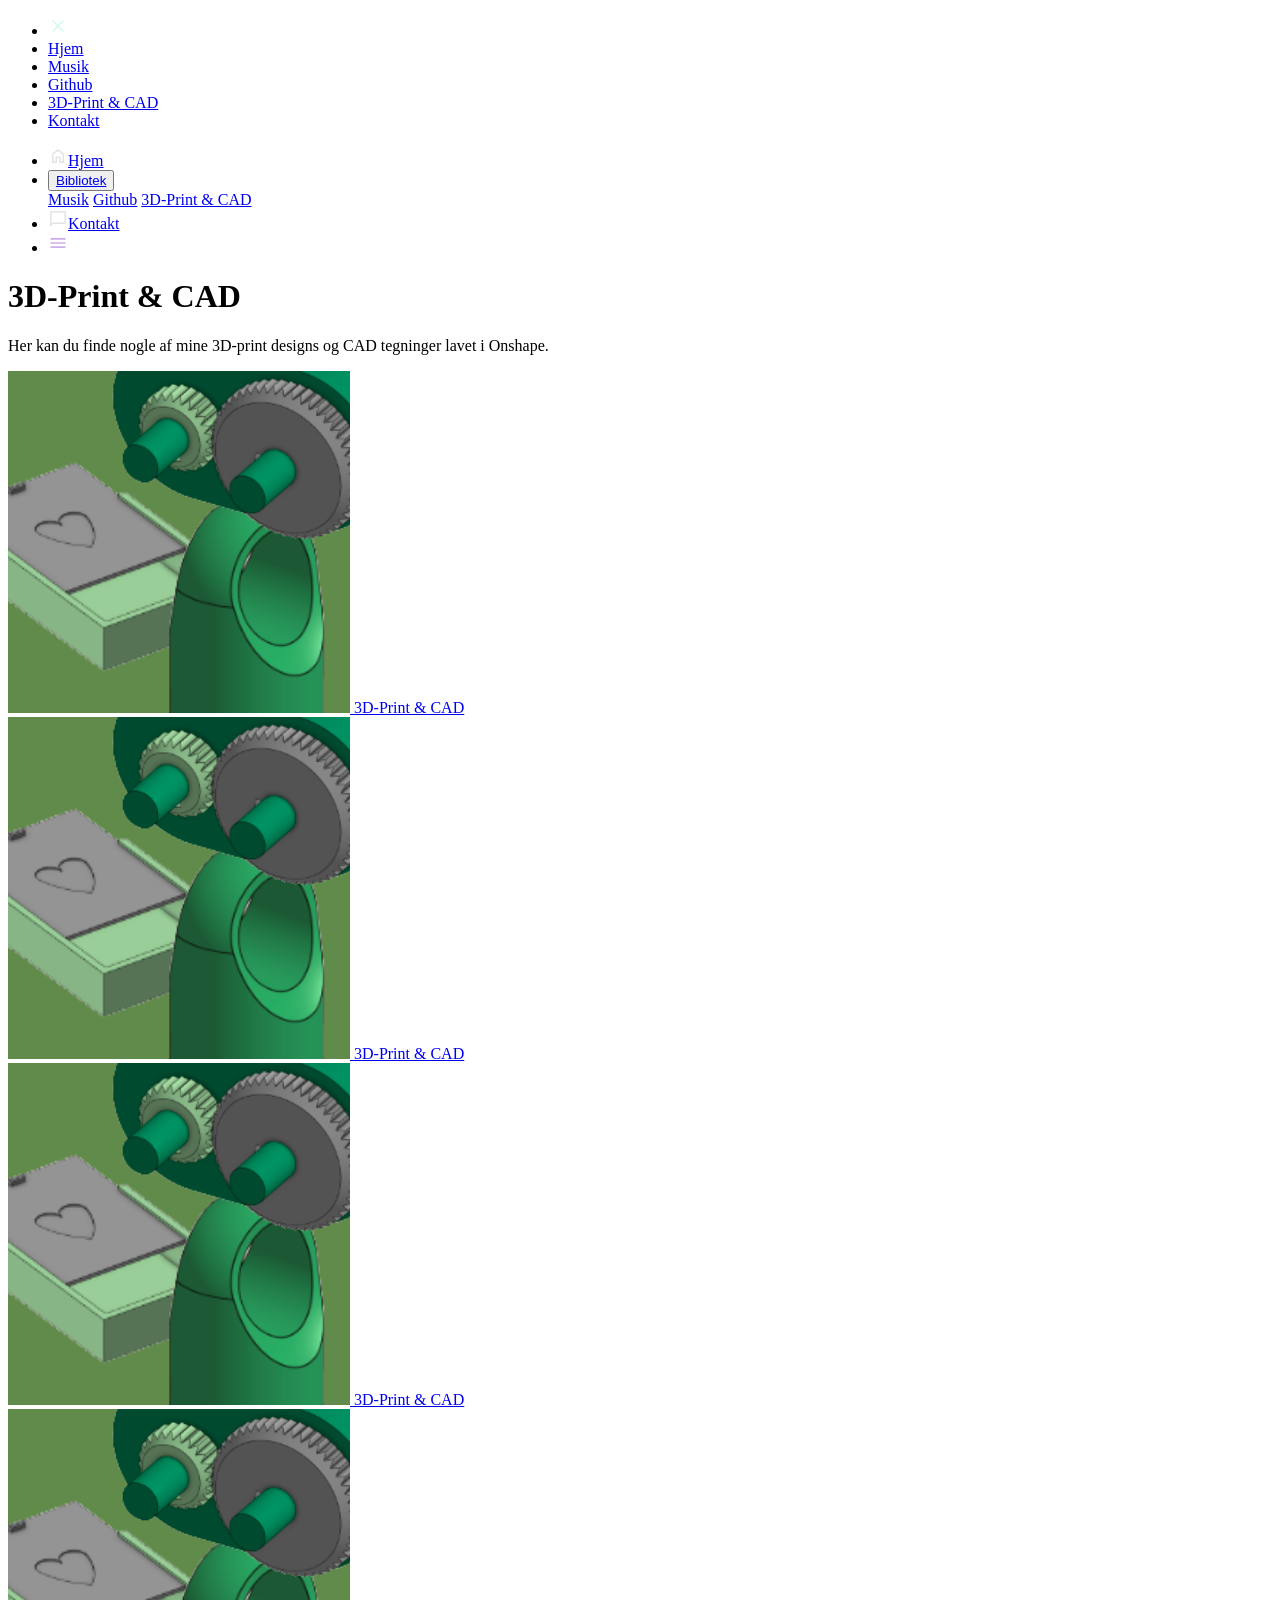
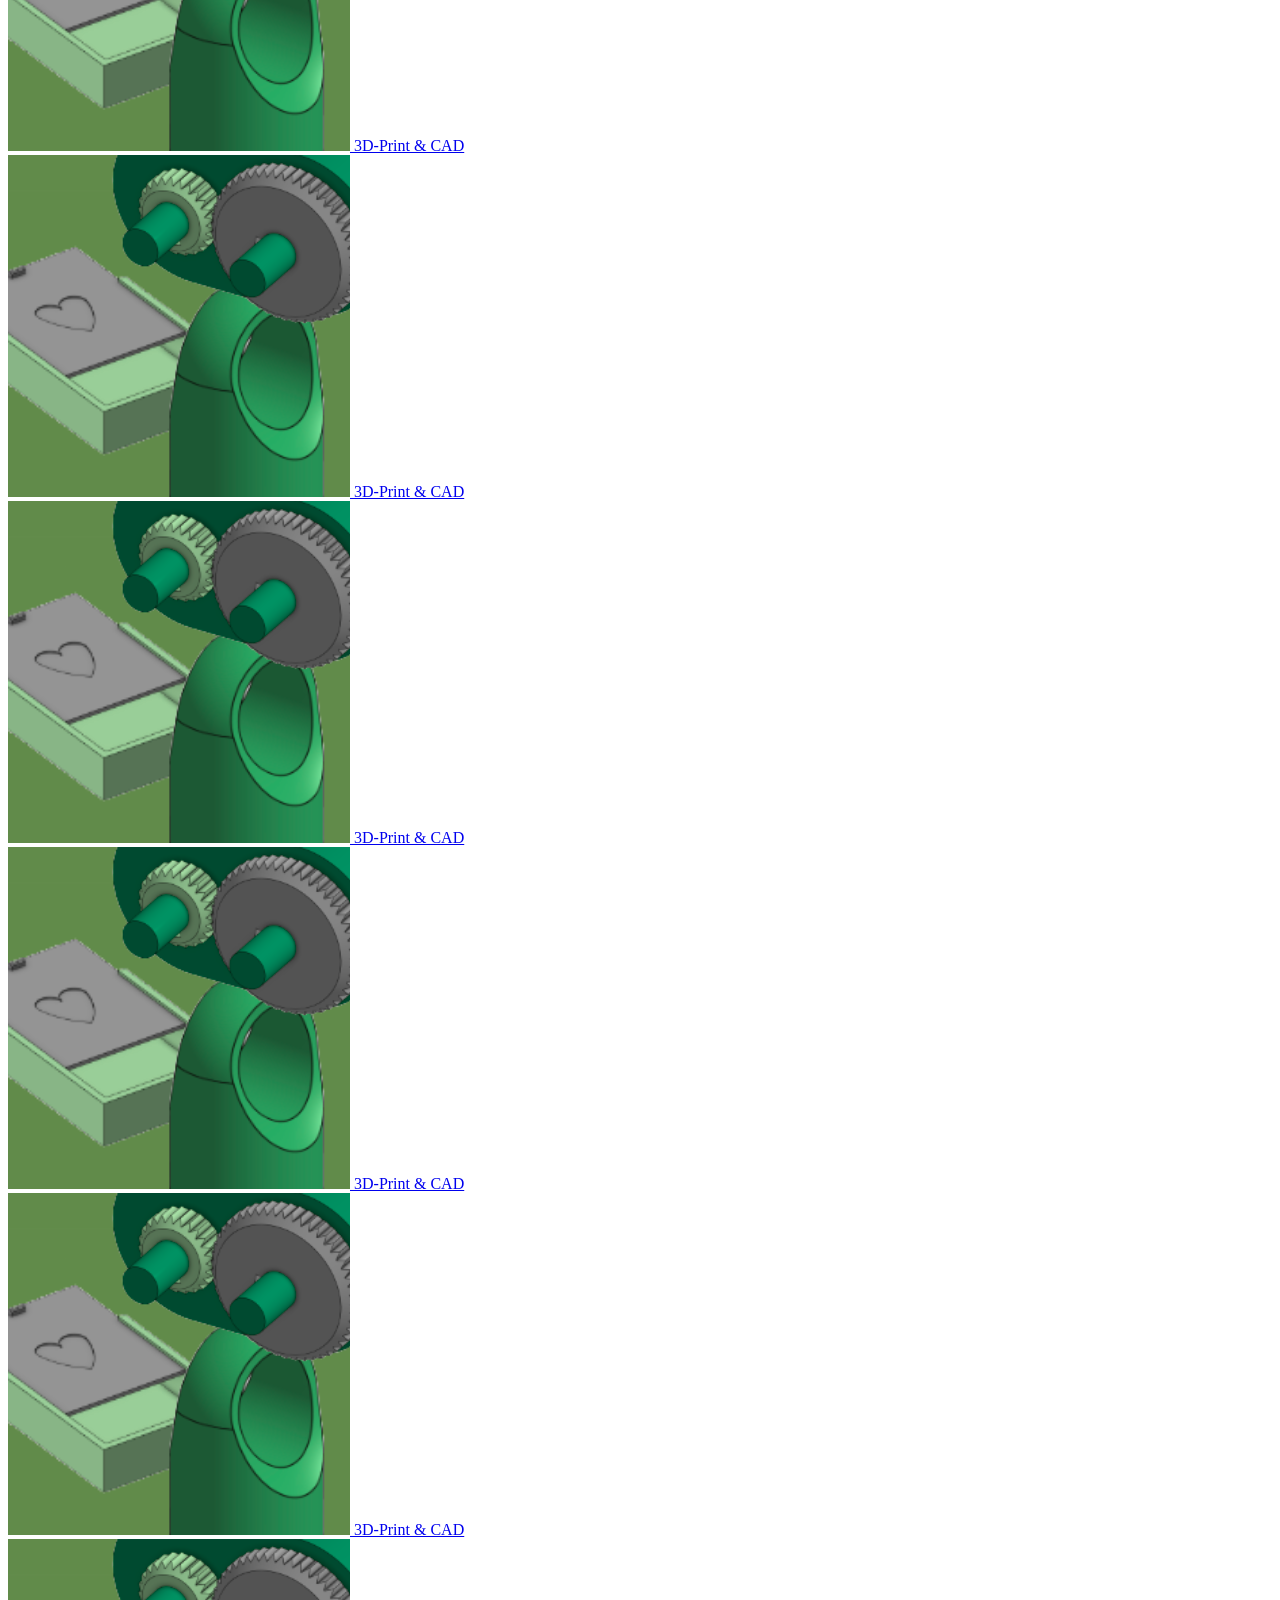
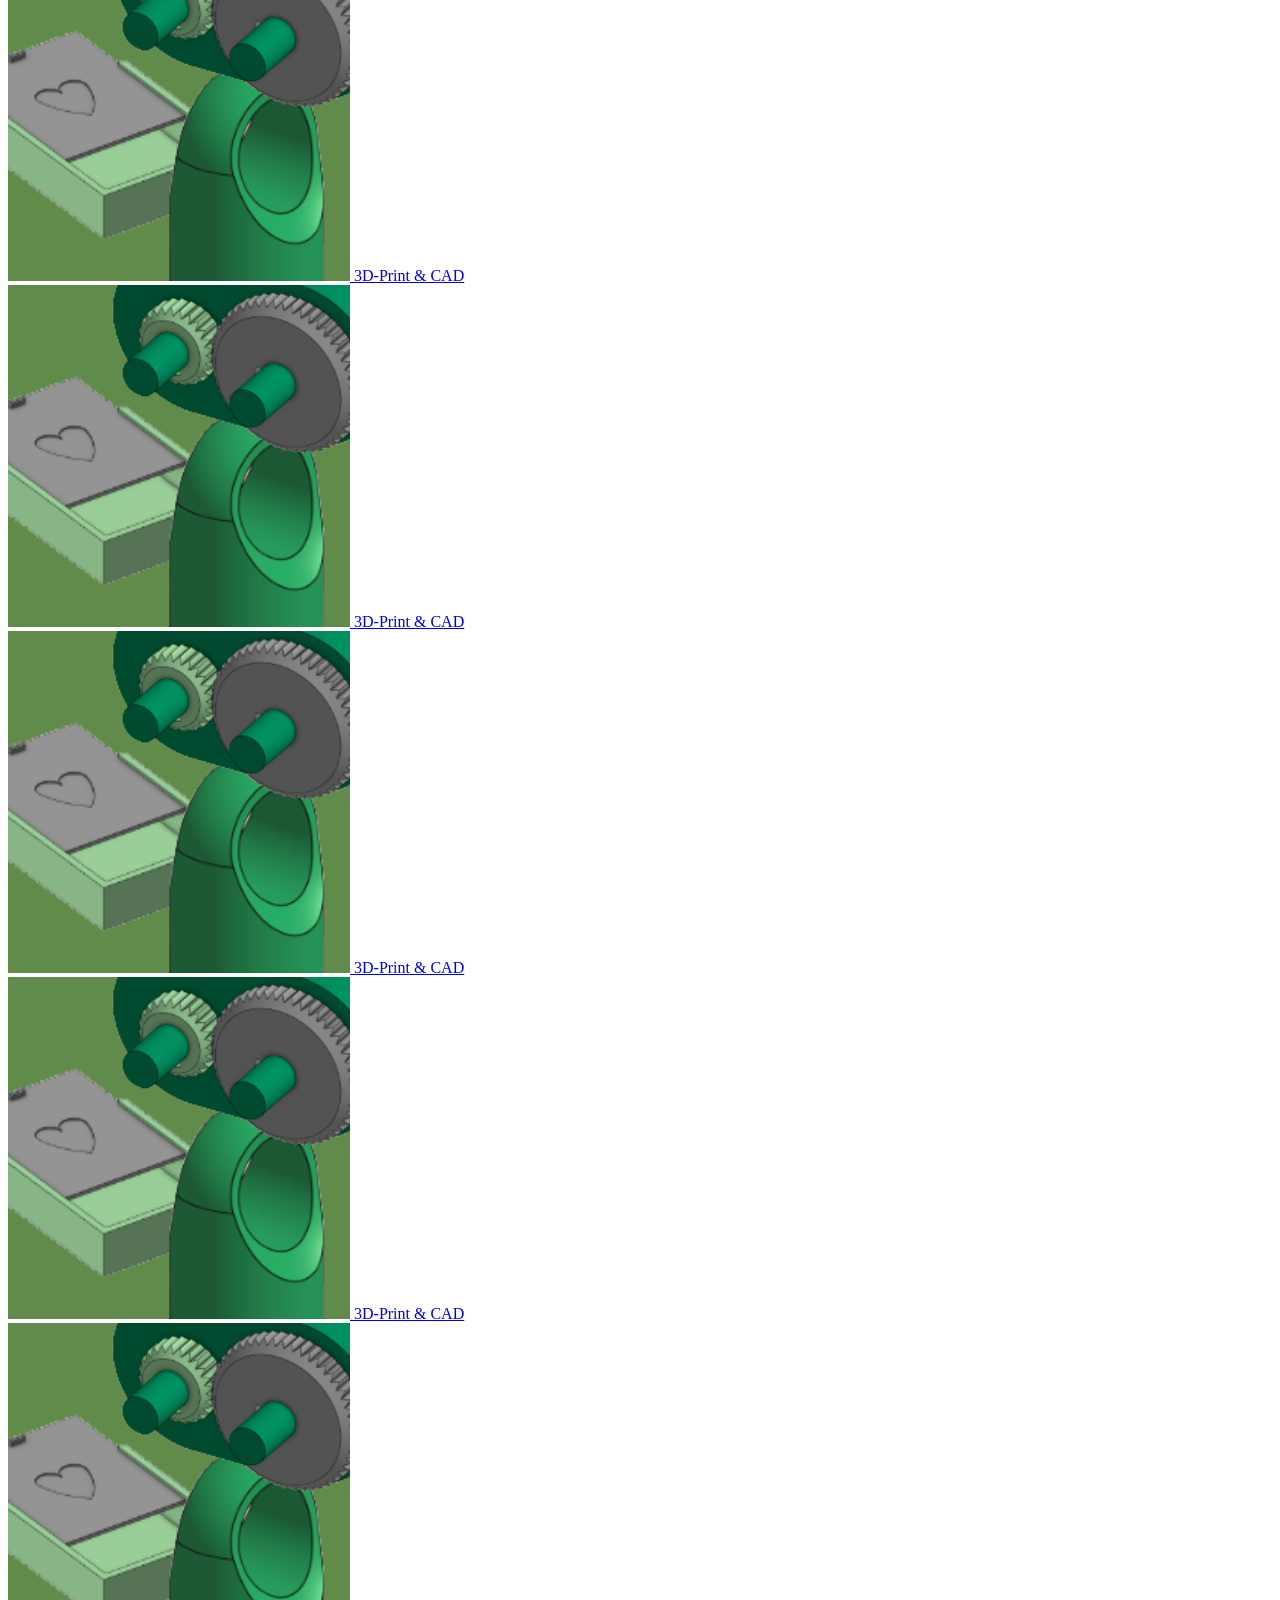
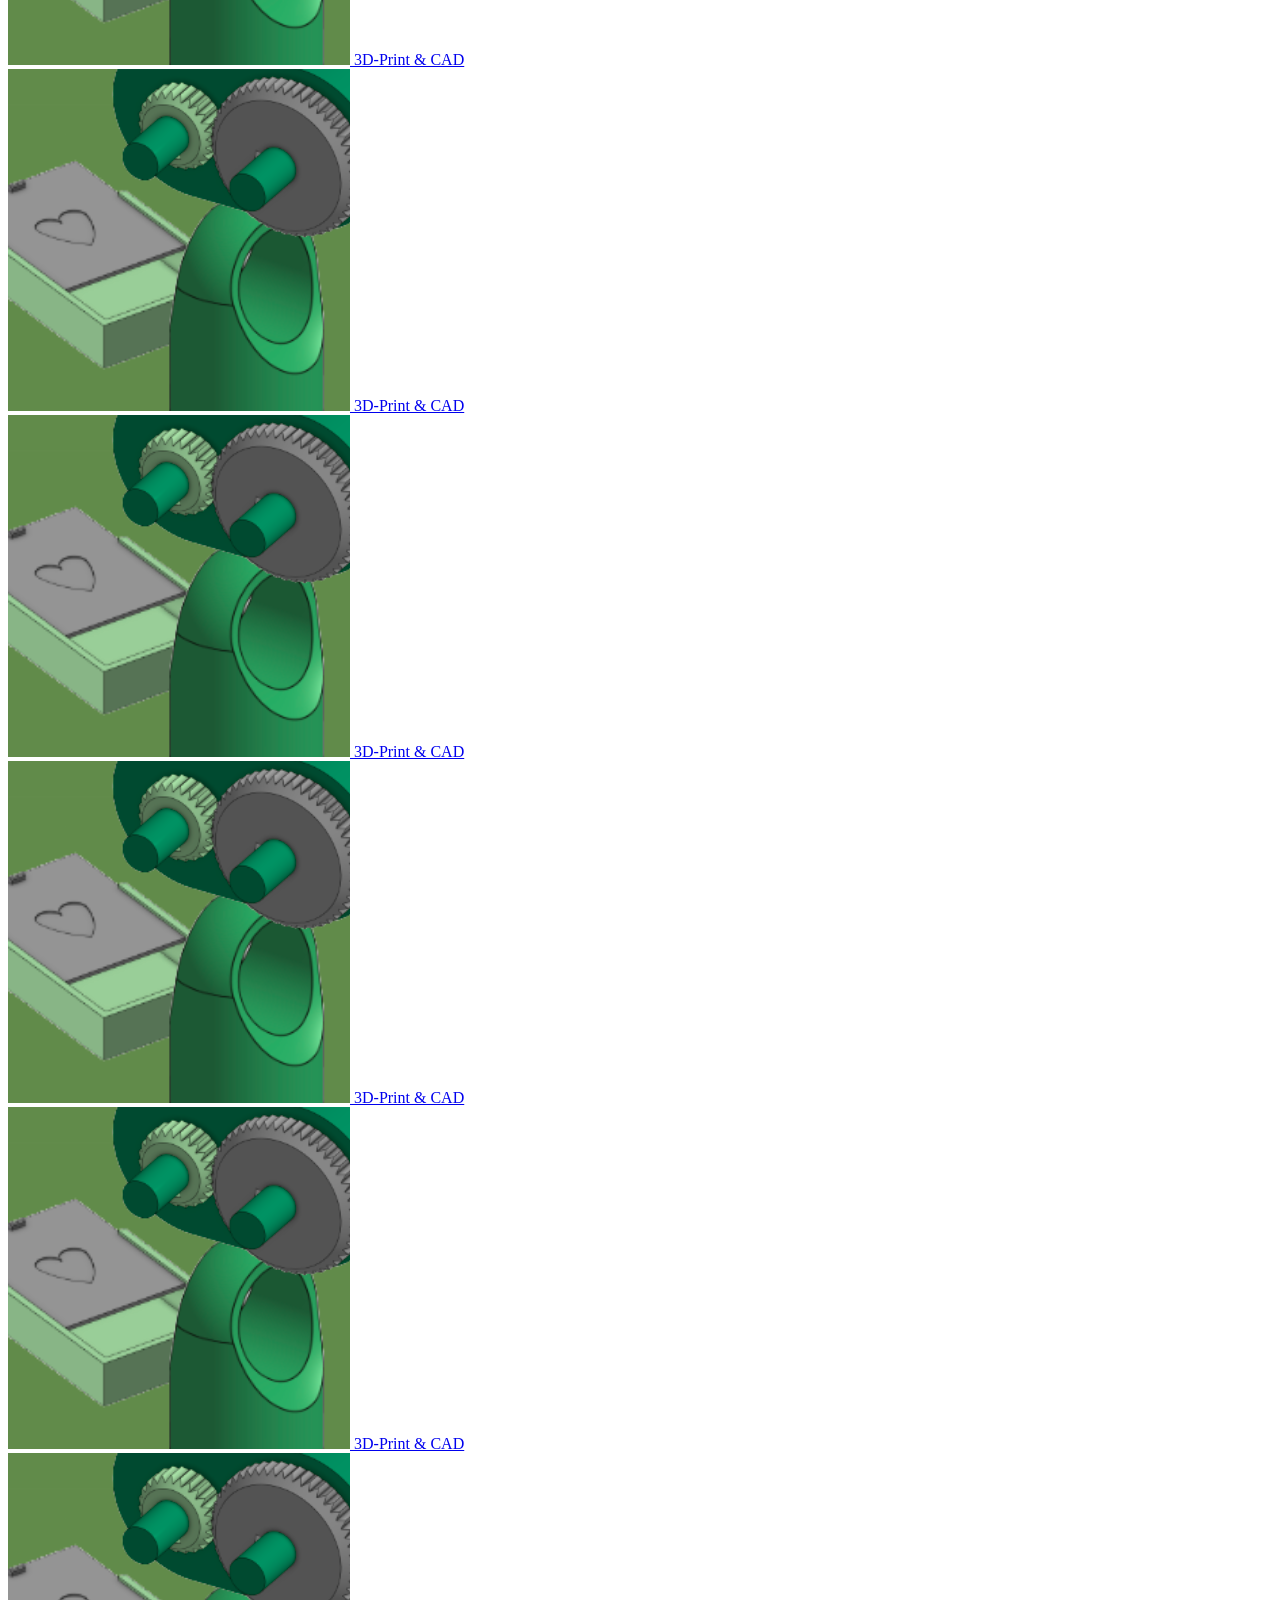
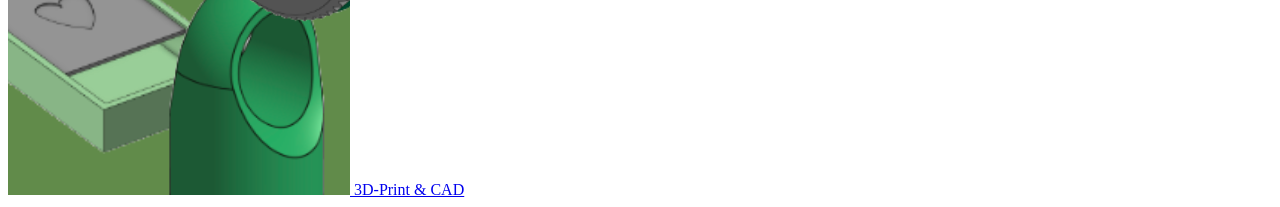
==== 3dPrint&CAD.html @ 2e330592 "Farveændringer, skrifttype og dropdownmenu" ====
<!DOCTYPE html>
<html lang="en">
<head>
    <meta charset="UTF-8">
    <meta name="viewport" content="width=device-width, initial-scale=1.0">
    <title>StartBrowsing</title>
    <link rel="stylesheet" href="css/3dCad.css">
</head>
<body>
<nav>
         <ul class="sidebar">
            <li onclick = hideSidebar()><a href="#"><svg xmlns="http://www.w3.org/2000/svg" height="20px" viewBox="0 -960 960 960" width="20px" fill="#d7f9f1"><path d="m256-200-56-56 224-224-224-224 56-56 224 224 224-224 56 56-224 224 224 224-56 56-224-224-224 224Z"/></svg></a>
            <!-- <li><a href="#">Logo</a></li> -->
            <li><a href="index.html">Hjem</a></li>
            <li><a href="musik.html">Musik</a></li>
            <li><a href="https://github.com/marcaj26">Github</a></li>
            <li><a href="3dPrint&CAD.html">3D-Print & CAD</a></li>
            <li><a href="contact.html">Kontakt</a></li>
            
        </ul>
        <ul class="top_bar">
            
            <!--HOME!!!-->
            <li class="hideOnMobile"><a  href="index.html"><svg xmlns="http://www.w3.org/2000/svg" height="20px" viewBox="0 -960 960 960" width="20px" fill="#e3e3e3"><path d="M264-216h96v-240h240v240h96v-348L480-726 264-564v348Zm-72 72v-456l288-216 288 216v456H528v-240h-96v240H192Zm288-327Z"/></svg>Hjem</a></li>


            <!--Musik!!!-->
            <li class="dropdown">
                <button class="dropbtn"><a href="StartBrowsing.html">Bibliotek</a></button>
                    <div class="dropdown-content">
                        <a href="musik.html">Musik</a>
                        <a href="https://github.com/marcaj26">Github</a>
                        <a href="3dPrint&CAD.html">3D-Print & CAD</a>
                    </div>
                </li>
                
            

            <!--CONTACT!!!-->
            <li class="hideOnMobile"><a  href="contact.html"><svg xmlns="http://www.w3.org/2000/svg" height="20px" viewBox="0 -960 960 960" width="20px" fill="#e3e3e3"><path d="M96-96v-696q0-29.7 21.15-50.85Q138.3-864 168-864h624q29.7 0 50.85 21.15Q864-821.7 864-792v480q0 29.7-21.15 50.85Q821.7-240 792-240H240L96-96Zm114-216h582v-480H168v522l42-42Zm-42 0v-480 480Z"/></svg>Kontakt</a></li>
            <!--MENU!!!-->
            <li class="hideOnWeb" onclick=showSidebar()><a href="#"><svg xmlns="http://www.w3.org/2000/svg" height="20px" viewBox="0 -960 960 960" width="20px" fill="hsl(271, 61%, 80%)"><path d="M120-240v-80h720v80H120Zm0-200v-80h720v80H120Zm0-200v-80h720v80H120Z"/></svg></a></li>
            
            
        </ul>
    </nav>



    <div class="paragrafcontainer">
        <h1> 3D-Print & CAD</h1>
        <p> Her kan du finde nogle af mine 3D-print designs og CAD tegninger lavet i Onshape.
        </p>
    </div>






    <!-- Link boxes -->
     <div class="container">

     <div class="card">
            <a href="https://cad.onshape.com/documents/b61763b08c6bcb1a94c04b3b/w/27e2daf49913f3d89addd40e/e/983151b8cd2e503f8212878f?renderMode=0&uiState=695f999495b02eee70aa0c29">
                <img src="sources/images/3d_cad.png" alt="Example">
                <span class="card-text">3D-Print & CAD</span>
            </a>
            </div>

             <div class="card">
            <a href="https://cad.onshape.com/documents/b61763b08c6bcb1a94c04b3b/w/27e2daf49913f3d89addd40e/e/983151b8cd2e503f8212878f?renderMode=0&uiState=695f999495b02eee70aa0c29">
                <img src="sources/images/3d_cad.png" alt="Example">
                <span class="card-text">3D-Print & CAD</span>
            </a>
            </div>
            

             <div class="card">
            <a href="https://cad.onshape.com/documents/b61763b08c6bcb1a94c04b3b/w/27e2daf49913f3d89addd40e/e/983151b8cd2e503f8212878f?renderMode=0&uiState=695f999495b02eee70aa0c29">
                <img src="sources/images/3d_cad.png" alt="Example">
                <span class="card-text">3D-Print & CAD</span>
            </a>
            </div>

            <div class="card">
            <a href="https://cad.onshape.com/documents/b61763b08c6bcb1a94c04b3b/w/27e2daf49913f3d89addd40e/e/983151b8cd2e503f8212878f?renderMode=0&uiState=695f999495b02eee70aa0c29">
                <img src="sources/images/3d_cad.png" alt="Example">
                <span class="card-text">3D-Print & CAD</span>
            </a>
            </div>

             <div class="card">
            <a href="https://cad.onshape.com/documents/b61763b08c6bcb1a94c04b3b/w/27e2daf49913f3d89addd40e/e/983151b8cd2e503f8212878f?renderMode=0&uiState=695f999495b02eee70aa0c29">
                <img src="sources/images/3d_cad.png" alt="Example">
                <span class="card-text">3D-Print & CAD</span>
            </a>
            </div>
            

             <div class="card">
            <a href="https://cad.onshape.com/documents/b61763b08c6bcb1a94c04b3b/w/27e2daf49913f3d89addd40e/e/983151b8cd2e503f8212878f?renderMode=0&uiState=695f999495b02eee70aa0c29">
                <img src="sources/images/3d_cad.png" alt="Example">
                <span class="card-text">3D-Print & CAD</span>
            </a>
            </div>

            <div class="card">
            <a href="https://cad.onshape.com/documents/b61763b08c6bcb1a94c04b3b/w/27e2daf49913f3d89addd40e/e/983151b8cd2e503f8212878f?renderMode=0&uiState=695f999495b02eee70aa0c29">
                <img src="sources/images/3d_cad.png" alt="Example">
                <span class="card-text">3D-Print & CAD</span>
            </a>
            </div>

             <div class="card">
            <a href="https://cad.onshape.com/documents/b61763b08c6bcb1a94c04b3b/w/27e2daf49913f3d89addd40e/e/983151b8cd2e503f8212878f?renderMode=0&uiState=695f999495b02eee70aa0c29">
                <img src="sources/images/3d_cad.png" alt="Example">
                <span class="card-text">3D-Print & CAD</span>
            </a>
            </div>
            

             <div class="card">
            <a href="https://cad.onshape.com/documents/b61763b08c6bcb1a94c04b3b/w/27e2daf49913f3d89addd40e/e/983151b8cd2e503f8212878f?renderMode=0&uiState=695f999495b02eee70aa0c29">
                <img src="sources/images/3d_cad.png" alt="Example">
                <span class="card-text">3D-Print & CAD</span>
            </a>
            </div>

            <div class="card">
            <a href="https://cad.onshape.com/documents/b61763b08c6bcb1a94c04b3b/w/27e2daf49913f3d89addd40e/e/983151b8cd2e503f8212878f?renderMode=0&uiState=695f999495b02eee70aa0c29">
                <img src="sources/images/3d_cad.png" alt="Example">
                <span class="card-text">3D-Print & CAD</span>
            </a>
            </div>

             <div class="card">
            <a href="https://cad.onshape.com/documents/b61763b08c6bcb1a94c04b3b/w/27e2daf49913f3d89addd40e/e/983151b8cd2e503f8212878f?renderMode=0&uiState=695f999495b02eee70aa0c29">
                <img src="sources/images/3d_cad.png" alt="Example">
                <span class="card-text">3D-Print & CAD</span>
            </a>
            </div>
            

             <div class="card">
            <a href="https://cad.onshape.com/documents/b61763b08c6bcb1a94c04b3b/w/27e2daf49913f3d89addd40e/e/983151b8cd2e503f8212878f?renderMode=0&uiState=695f999495b02eee70aa0c29">
                <img src="sources/images/3d_cad.png" alt="Example">
                <span class="card-text">3D-Print & CAD</span>
            </a>
            </div>

            <div class="card">
            <a href="https://cad.onshape.com/documents/b61763b08c6bcb1a94c04b3b/w/27e2daf49913f3d89addd40e/e/983151b8cd2e503f8212878f?renderMode=0&uiState=695f999495b02eee70aa0c29">
                <img src="sources/images/3d_cad.png" alt="Example">
                <span class="card-text">3D-Print & CAD</span>
            </a>
            </div>

             <div class="card">
            <a href="https://cad.onshape.com/documents/b61763b08c6bcb1a94c04b3b/w/27e2daf49913f3d89addd40e/e/983151b8cd2e503f8212878f?renderMode=0&uiState=695f999495b02eee70aa0c29">
                <img src="sources/images/3d_cad.png" alt="Example">
                <span class="card-text">3D-Print & CAD</span>
            </a>
            </div>
            

             <div class="card">
            <a href="https://cad.onshape.com/documents/b61763b08c6bcb1a94c04b3b/w/27e2daf49913f3d89addd40e/e/983151b8cd2e503f8212878f?renderMode=0&uiState=695f999495b02eee70aa0c29">
                <img src="sources/images/3d_cad.png" alt="Example">
                <span class="card-text">3D-Print & CAD</span>
            </a>
            </div>

            <div class="card">
            <a href="https://cad.onshape.com/documents/b61763b08c6bcb1a94c04b3b/w/27e2daf49913f3d89addd40e/e/983151b8cd2e503f8212878f?renderMode=0&uiState=695f999495b02eee70aa0c29">
                <img src="sources/images/3d_cad.png" alt="Example">
                <span class="card-text">3D-Print & CAD</span>
            </a>
            </div>

             <div class="card">
            <a href="https://cad.onshape.com/documents/b61763b08c6bcb1a94c04b3b/w/27e2daf49913f3d89addd40e/e/983151b8cd2e503f8212878f?renderMode=0&uiState=695f999495b02eee70aa0c29">
                <img src="sources/images/3d_cad.png" alt="Example">
                <span class="card-text">3D-Print & CAD</span>
            </a>
            </div>
            

             <div class="card">
            <a href="https://cad.onshape.com/documents/b61763b08c6bcb1a94c04b3b/w/27e2daf49913f3d89addd40e/e/983151b8cd2e503f8212878f?renderMode=0&uiState=695f999495b02eee70aa0c29">
                <img src="sources/images/3d_cad.png" alt="Example">
                <span class="card-text">3D-Print & CAD</span>
            </a>
            </div>

     </div>

    


    
     <script>
        function showSidebar(){
            const sidebar = document.querySelector('.sidebar')
            sidebar.style.display = 'flex'
        }
        function hideSidebar(){
            const sidebar = document.querySelector('.sidebar')
            sidebar.style.display = 'none'
        }
    </script>

</body>
</html>
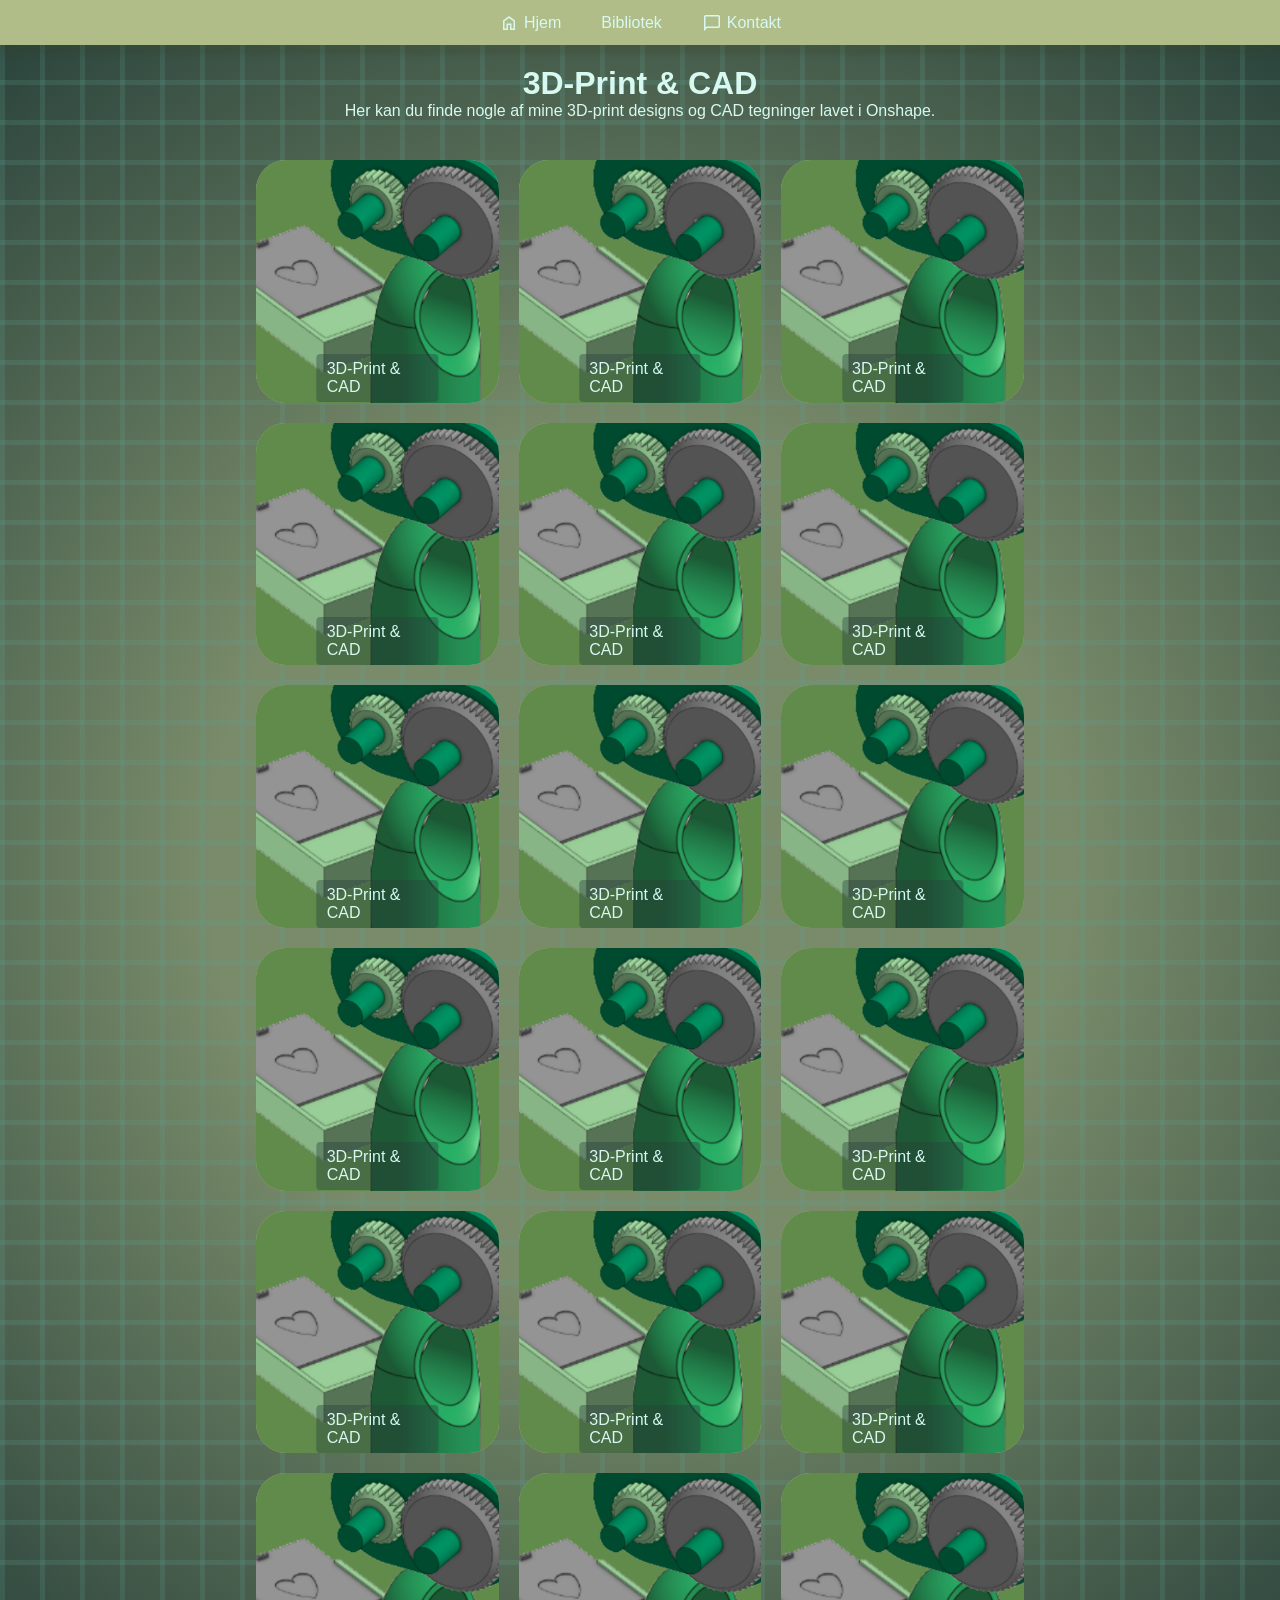
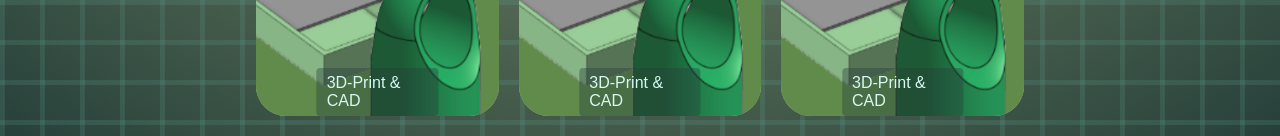
==== commit a1a73bb1: "Links update" ====
--- a/3dPrint&CAD.html
+++ b/3dPrint&CAD.html
@@ -4,7 +4,7 @@
     <meta charset="UTF-8">
     <meta name="viewport" content="width=device-width, initial-scale=1.0">
     <title>StartBrowsing</title>
-    <link rel="stylesheet" href="css/3dCad.css">
+    <link rel="stylesheet" href="CSS/3dCad.css">
 </head>
 <body>
 <nav>
--- a/CSS/3dCad.css
+++ b/CSS/3dCad.css
@@ -0,0 +1,333 @@
+* {
+    margin: 0;
+    padding: 0;
+}
+
+body {
+    min-height: 100vh;
+    background-color: var(--main_color);
+    font-family: "atkinson-hyperlegible", sans-serif;
+
+
+
+    background-image:
+        linear-gradient(90deg, var(--gradient_1) 5px, transparent 5px),
+        linear-gradient(var(--gradient_2) 5px, transparent 5px),
+        radial-gradient(circle, var(--gradient_3) 40%, var(--gradient_4));
+    background-size: 40px 40px, 40px 40px, cover;
+    background-blend-mode: normal, normal, darken;
+}
+
+
+/* TOPBAR */
+nav {
+    background-color: var(--main_color);
+    box-shadow: 0px 10px 5px var(--shadow_color);
+}
+
+nav ul {
+    width: 100%;
+    list-style: none;
+    display: flex;
+    justify-content: center;
+    align-items: center;
+}
+
+.top_bar li {
+    height: 45px;
+}
+
+.top_bar li:first-child {
+    margin-right: 0;
+}
+
+.top_bar a {
+    height: 100%;
+    padding: 0 20px;
+    font-size: 1rem;
+    text-decoration: none;
+    display: flex;
+    align-items: center;
+    color: var(--text-color);
+
+    transition: 0.3s ease-in-out;
+}
+
+.top_bar li svg {
+    fill: var(--text-color);
+    transition: 0.3s ease-in-out;
+    margin-right: 5px;
+}
+
+.top_bar a:hover {
+    color: var(--hover_color);
+    scale: 1.2;
+
+}
+
+.top_bar li:hover svg {
+    fill: var(--hover_color);
+}
+
+
+
+
+
+
+
+/* DROP BUTTON */
+.dropbtn {
+    height: 100%;
+    background-color: transparent;
+    color: var(--text-color);
+    padding: 5px 0;
+    font-size: 1rem;
+    border: none;
+    font-family: "pixelfy", sans-serif;
+
+}
+
+.dropdown {
+    position: relative;
+    display: inline-block;
+
+}
+
+.dropdown-content {
+    display: none;
+    position: absolute;
+    background-color: var(--main_color);
+    min-width: 100px;
+    box-shadow: var(--shadow_color);
+    z-index: 1;
+
+}
+
+.dropdown-content a {
+    color: var(--text-color);
+    padding: 5px 10px;
+    text-decoration: none;
+    display: block;
+
+
+}
+
+
+.dropdown:hover {
+    color: var(--hover_color);
+    cursor: pointer;
+}
+
+
+/* Show the dropdown menu on hover */
+.dropdown:hover .dropdown-content {
+    display: block;
+    color: var(--text-color);
+    background-color: var(--main_color);
+    box-shadow: -10px 10px 5px var(--shadow_color);
+}
+
+.dropdown .dropdown-content a:hover {
+    background-color: var(--text-color);
+    color: var(--hover_color);
+}
+
+
+
+
+
+/* SIDEBAR */
+.sidebar {
+    position: fixed;
+    top: 0;
+    right: 0;
+    height: 100vh;
+    width: 250px;
+    z-index: 999;
+    background-color: var(--blur_color);
+    backdrop-filter: blur(10px);
+    box-shadow: -10px 0px 10px var(--shadow_color);
+    display: none;
+    flex-direction: column;
+    align-items: flex-start;
+    justify-content: flex-start;
+}
+
+.sidebar li {
+    width: 100%;
+    height: 30px;
+    display: flex;
+}
+
+.sidebar a {
+    width: 100%;
+    color: var(--text-color);
+    list-style: none;
+    text-decoration: none;
+    font-size: 1rem;
+
+    display: flex;
+    justify-content: center;
+    align-items: center;
+}
+
+.sidebar a:hover {
+    color: var(--hover_color);
+}
+
+.sidebar li:hover svg {
+    fill: var(--hover_color);
+}
+
+
+
+
+
+
+/* MUSICBOXES*/
+
+.container {
+    display: grid;
+    align-items: center;
+
+
+    margin: auto;
+    grid-template-columns: repeat(3, 1fr);
+    justify-content: center;
+    padding: 20px 0;
+    max-width: 60%;
+    gap: 20px;
+}
+
+.card {
+    width: 100%;
+    height: 100%;
+    color: var(--text-color);
+    transition: 0.3s ease-in-out;
+    background-color: var(--main_color);
+    border-radius: 30px;
+    overflow: hidden;
+    transition: 300ms ease-in-out;
+
+}
+
+.card a {
+    position: relative;
+    display: block;
+    width: 100%;
+    height: 100%;
+    text-decoration: none;
+    color: var(--text-color);
+
+}
+
+.card img {
+    width: 100%;
+    height: 100%;
+    object-fit: cover;
+    display: block;
+    border-radius: 20px;
+    box-shadow: 0px 10px 5px var(--shadow_color);
+
+}
+
+.card-text {
+    position: absolute;
+    bottom: 10%;
+    left: 50%;
+    transform: translate(-50%, 50%);
+    color: var(--text_color);
+    font-size: 1rem;
+    background: var(--gradient_3);
+    padding: 6px 10px;
+    border-radius: 4px;
+}
+
+
+
+.card:hover {
+    transform: scale(1.1);
+    z-index: 300;
+    pointer-events: auto;
+}
+
+
+
+
+
+
+.paragrafcontainer {
+    color: var(--text-color);
+    text-align: center;
+    margin: auto;
+    justify-content: center;
+    padding: 20px 0;
+    max-width: 60%;
+    gap: 20px;
+}
+
+
+
+
+
+
+
+
+
+:root {
+    --main_color: hsl(75, 28%, 64%);
+    --hover_color: hsl(163, 17%, 55%);
+    --text-color: hsl(166, 74%, 91%);
+    --shadow_color: hsl(74, 28%, 20%, 0.2);
+    --blur_color: hsl(75, 28%, 64%);
+
+    --gradient_1: hsl(166, 25%, 50%, 0.2);
+    /* 0.2 i alpha*/
+    --gradient_2: hsla(166, 25%, 50%, 0.2);
+    /* 0.2 i alpha*/
+    --gradient_3: hsl(166, 25%, 20%, 0.4);
+    /* 0.4 i alpha*/
+    --gradient_4: hsl(166, 25%, 20%, 1);
+    /* 1 i alpha*/
+}
+
+@font-face {
+    font-family: "pixelfy";
+    src: url(./sources/PixelifySans-VariableFont_wght.ttf);
+
+    font-family: "atkinson-hyperlegible";
+    src: url(./sources/AtkinsonHyperlegibleMono-VariableFont_wght.ttf);
+
+}
+
+
+@media (max-width: 800px) {
+    .hideOnMobile {
+        display: none;
+    }
+
+    .welcome h1 {
+        font-size: 4rem;
+    }
+
+    .link_button {
+        font-size: 0.9rem;
+    }
+
+    .container {
+        grid-template-columns: repeat(1, 1fr);
+    }
+
+}
+
+@media (min-width: 800px) {
+    .hideOnWeb {
+        display: none;
+    }
+}
+
+@media (max-width: 800px) {
+    .sidebar {
+        width: 100%;
+    }
+}
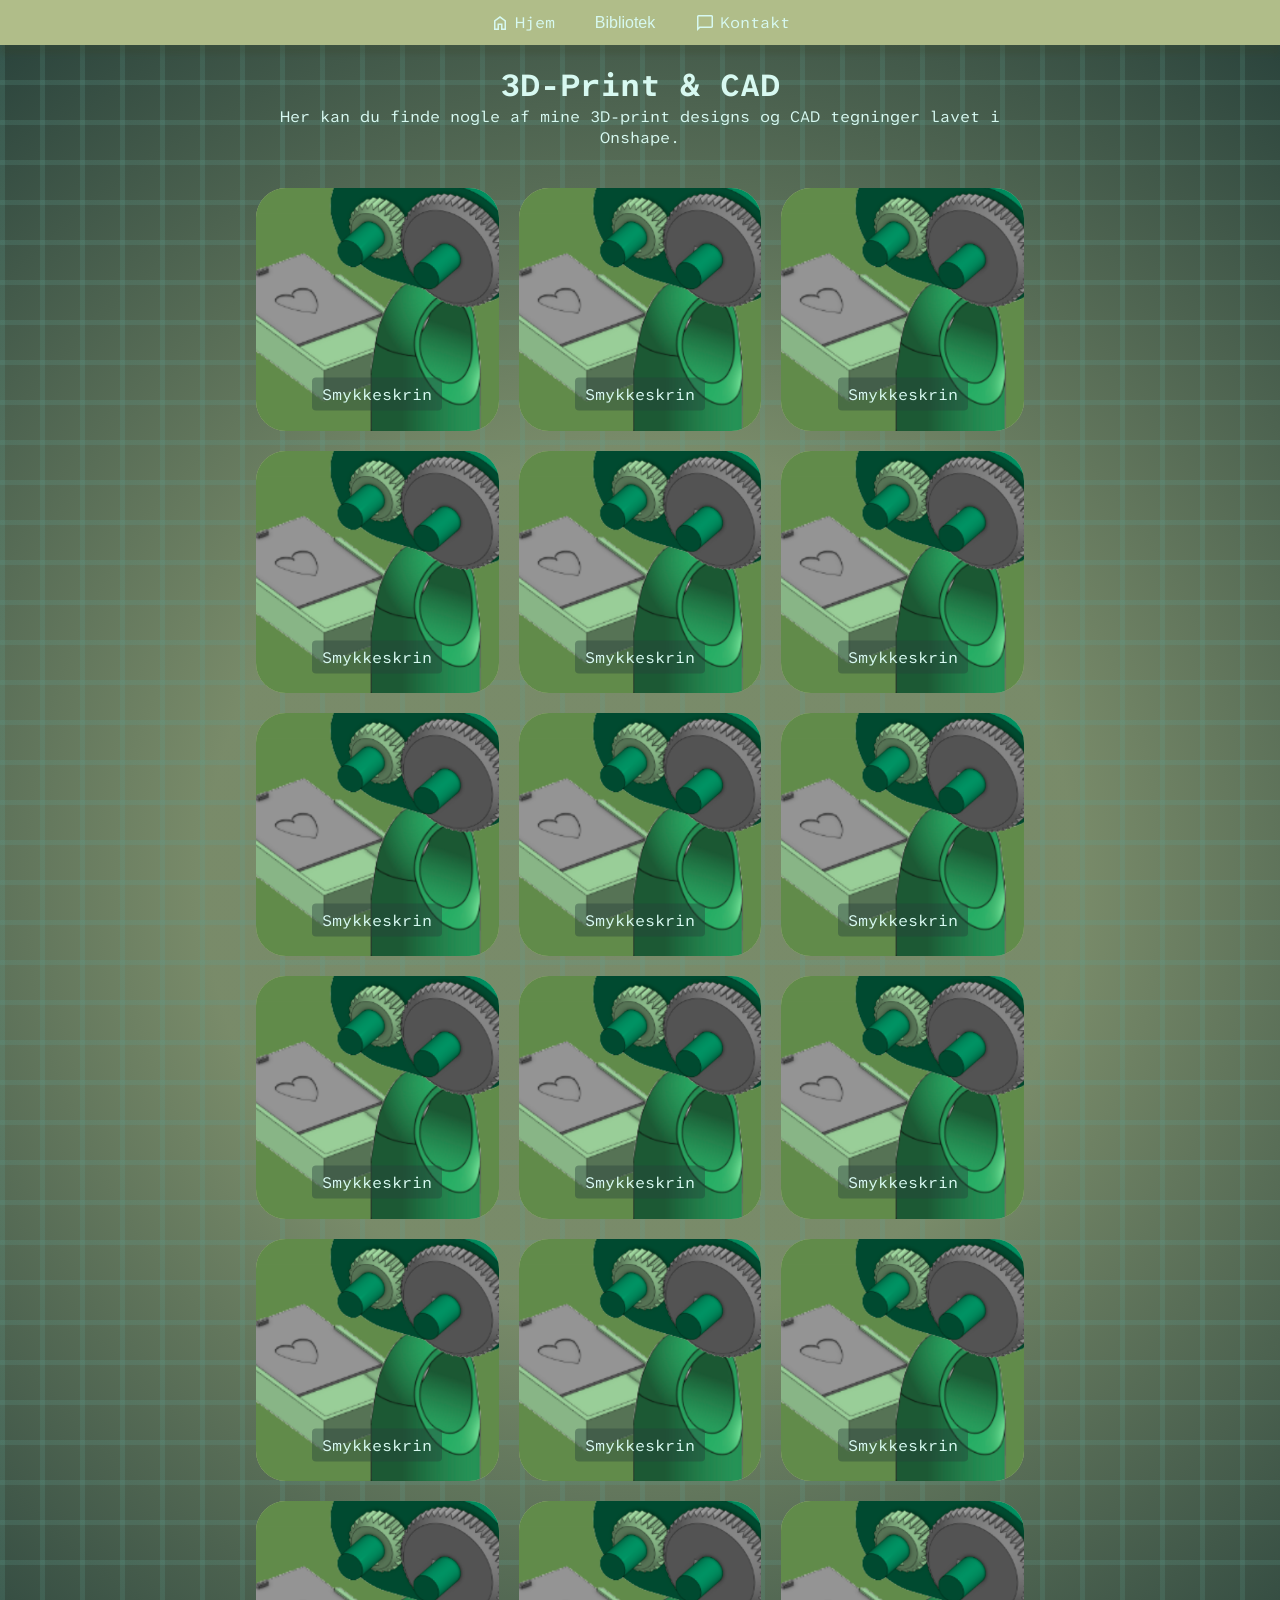
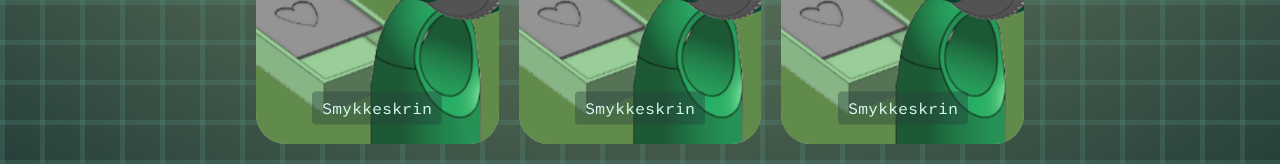
==== commit fcde0486: "A lot of changes" ====
--- a/3dPrint&CAD.html
+++ b/3dPrint&CAD.html
@@ -3,7 +3,7 @@
 <head>
     <meta charset="UTF-8">
     <meta name="viewport" content="width=device-width, initial-scale=1.0">
-    <title>StartBrowsing</title>
+    <title>3dPrint & CAD</title>
     <link rel="stylesheet" href="CSS/3dCad.css">
 </head>
 <body>
@@ -64,132 +64,132 @@
      <div class="card">
             <a href="https://cad.onshape.com/documents/b61763b08c6bcb1a94c04b3b/w/27e2daf49913f3d89addd40e/e/983151b8cd2e503f8212878f?renderMode=0&uiState=695f999495b02eee70aa0c29">
                 <img src="sources/images/3d_cad.png" alt="Example">
-                <span class="card-text">3D-Print & CAD</span>
-            </a>
-            </div>
-
-             <div class="card">
-            <a href="https://cad.onshape.com/documents/b61763b08c6bcb1a94c04b3b/w/27e2daf49913f3d89addd40e/e/983151b8cd2e503f8212878f?renderMode=0&uiState=695f999495b02eee70aa0c29">
-                <img src="sources/images/3d_cad.png" alt="Example">
-                <span class="card-text">3D-Print & CAD</span>
-            </a>
-            </div>
-            
-
-             <div class="card">
-            <a href="https://cad.onshape.com/documents/b61763b08c6bcb1a94c04b3b/w/27e2daf49913f3d89addd40e/e/983151b8cd2e503f8212878f?renderMode=0&uiState=695f999495b02eee70aa0c29">
-                <img src="sources/images/3d_cad.png" alt="Example">
-                <span class="card-text">3D-Print & CAD</span>
-            </a>
-            </div>
-
-            <div class="card">
-            <a href="https://cad.onshape.com/documents/b61763b08c6bcb1a94c04b3b/w/27e2daf49913f3d89addd40e/e/983151b8cd2e503f8212878f?renderMode=0&uiState=695f999495b02eee70aa0c29">
-                <img src="sources/images/3d_cad.png" alt="Example">
-                <span class="card-text">3D-Print & CAD</span>
-            </a>
-            </div>
-
-             <div class="card">
-            <a href="https://cad.onshape.com/documents/b61763b08c6bcb1a94c04b3b/w/27e2daf49913f3d89addd40e/e/983151b8cd2e503f8212878f?renderMode=0&uiState=695f999495b02eee70aa0c29">
-                <img src="sources/images/3d_cad.png" alt="Example">
-                <span class="card-text">3D-Print & CAD</span>
-            </a>
-            </div>
-            
-
-             <div class="card">
-            <a href="https://cad.onshape.com/documents/b61763b08c6bcb1a94c04b3b/w/27e2daf49913f3d89addd40e/e/983151b8cd2e503f8212878f?renderMode=0&uiState=695f999495b02eee70aa0c29">
-                <img src="sources/images/3d_cad.png" alt="Example">
-                <span class="card-text">3D-Print & CAD</span>
-            </a>
-            </div>
-
-            <div class="card">
-            <a href="https://cad.onshape.com/documents/b61763b08c6bcb1a94c04b3b/w/27e2daf49913f3d89addd40e/e/983151b8cd2e503f8212878f?renderMode=0&uiState=695f999495b02eee70aa0c29">
-                <img src="sources/images/3d_cad.png" alt="Example">
-                <span class="card-text">3D-Print & CAD</span>
-            </a>
-            </div>
-
-             <div class="card">
-            <a href="https://cad.onshape.com/documents/b61763b08c6bcb1a94c04b3b/w/27e2daf49913f3d89addd40e/e/983151b8cd2e503f8212878f?renderMode=0&uiState=695f999495b02eee70aa0c29">
-                <img src="sources/images/3d_cad.png" alt="Example">
-                <span class="card-text">3D-Print & CAD</span>
-            </a>
-            </div>
-            
-
-             <div class="card">
-            <a href="https://cad.onshape.com/documents/b61763b08c6bcb1a94c04b3b/w/27e2daf49913f3d89addd40e/e/983151b8cd2e503f8212878f?renderMode=0&uiState=695f999495b02eee70aa0c29">
-                <img src="sources/images/3d_cad.png" alt="Example">
-                <span class="card-text">3D-Print & CAD</span>
-            </a>
-            </div>
-
-            <div class="card">
-            <a href="https://cad.onshape.com/documents/b61763b08c6bcb1a94c04b3b/w/27e2daf49913f3d89addd40e/e/983151b8cd2e503f8212878f?renderMode=0&uiState=695f999495b02eee70aa0c29">
-                <img src="sources/images/3d_cad.png" alt="Example">
-                <span class="card-text">3D-Print & CAD</span>
-            </a>
-            </div>
-
-             <div class="card">
-            <a href="https://cad.onshape.com/documents/b61763b08c6bcb1a94c04b3b/w/27e2daf49913f3d89addd40e/e/983151b8cd2e503f8212878f?renderMode=0&uiState=695f999495b02eee70aa0c29">
-                <img src="sources/images/3d_cad.png" alt="Example">
-                <span class="card-text">3D-Print & CAD</span>
-            </a>
-            </div>
-            
-
-             <div class="card">
-            <a href="https://cad.onshape.com/documents/b61763b08c6bcb1a94c04b3b/w/27e2daf49913f3d89addd40e/e/983151b8cd2e503f8212878f?renderMode=0&uiState=695f999495b02eee70aa0c29">
-                <img src="sources/images/3d_cad.png" alt="Example">
-                <span class="card-text">3D-Print & CAD</span>
-            </a>
-            </div>
-
-            <div class="card">
-            <a href="https://cad.onshape.com/documents/b61763b08c6bcb1a94c04b3b/w/27e2daf49913f3d89addd40e/e/983151b8cd2e503f8212878f?renderMode=0&uiState=695f999495b02eee70aa0c29">
-                <img src="sources/images/3d_cad.png" alt="Example">
-                <span class="card-text">3D-Print & CAD</span>
-            </a>
-            </div>
-
-             <div class="card">
-            <a href="https://cad.onshape.com/documents/b61763b08c6bcb1a94c04b3b/w/27e2daf49913f3d89addd40e/e/983151b8cd2e503f8212878f?renderMode=0&uiState=695f999495b02eee70aa0c29">
-                <img src="sources/images/3d_cad.png" alt="Example">
-                <span class="card-text">3D-Print & CAD</span>
-            </a>
-            </div>
-            
-
-             <div class="card">
-            <a href="https://cad.onshape.com/documents/b61763b08c6bcb1a94c04b3b/w/27e2daf49913f3d89addd40e/e/983151b8cd2e503f8212878f?renderMode=0&uiState=695f999495b02eee70aa0c29">
-                <img src="sources/images/3d_cad.png" alt="Example">
-                <span class="card-text">3D-Print & CAD</span>
-            </a>
-            </div>
-
-            <div class="card">
-            <a href="https://cad.onshape.com/documents/b61763b08c6bcb1a94c04b3b/w/27e2daf49913f3d89addd40e/e/983151b8cd2e503f8212878f?renderMode=0&uiState=695f999495b02eee70aa0c29">
-                <img src="sources/images/3d_cad.png" alt="Example">
-                <span class="card-text">3D-Print & CAD</span>
-            </a>
-            </div>
-
-             <div class="card">
-            <a href="https://cad.onshape.com/documents/b61763b08c6bcb1a94c04b3b/w/27e2daf49913f3d89addd40e/e/983151b8cd2e503f8212878f?renderMode=0&uiState=695f999495b02eee70aa0c29">
-                <img src="sources/images/3d_cad.png" alt="Example">
-                <span class="card-text">3D-Print & CAD</span>
-            </a>
-            </div>
-            
-
-             <div class="card">
-            <a href="https://cad.onshape.com/documents/b61763b08c6bcb1a94c04b3b/w/27e2daf49913f3d89addd40e/e/983151b8cd2e503f8212878f?renderMode=0&uiState=695f999495b02eee70aa0c29">
-                <img src="sources/images/3d_cad.png" alt="Example">
-                <span class="card-text">3D-Print & CAD</span>
+                <span class="card-text">Smykkeskrin</span>
+            </a>
+            </div>
+
+             <div class="card">
+            <a href="https://cad.onshape.com/documents/b61763b08c6bcb1a94c04b3b/w/27e2daf49913f3d89addd40e/e/983151b8cd2e503f8212878f?renderMode=0&uiState=695f999495b02eee70aa0c29">
+                <img src="sources/images/3d_cad.png" alt="Example">
+                <span class="card-text">Smykkeskrin</span>
+            </a>
+            </div>
+            
+
+             <div class="card">
+            <a href="https://cad.onshape.com/documents/b61763b08c6bcb1a94c04b3b/w/27e2daf49913f3d89addd40e/e/983151b8cd2e503f8212878f?renderMode=0&uiState=695f999495b02eee70aa0c29">
+                <img src="sources/images/3d_cad.png" alt="Example">
+                <span class="card-text">Smykkeskrin</span>
+            </a>
+            </div>
+
+            <div class="card">
+            <a href="https://cad.onshape.com/documents/b61763b08c6bcb1a94c04b3b/w/27e2daf49913f3d89addd40e/e/983151b8cd2e503f8212878f?renderMode=0&uiState=695f999495b02eee70aa0c29">
+                <img src="sources/images/3d_cad.png" alt="Example">
+                <span class="card-text">Smykkeskrin</span>
+            </a>
+            </div>
+
+             <div class="card">
+            <a href="https://cad.onshape.com/documents/b61763b08c6bcb1a94c04b3b/w/27e2daf49913f3d89addd40e/e/983151b8cd2e503f8212878f?renderMode=0&uiState=695f999495b02eee70aa0c29">
+                <img src="sources/images/3d_cad.png" alt="Example">
+                <span class="card-text">Smykkeskrin</span>
+            </a>
+            </div>
+            
+
+             <div class="card">
+            <a href="https://cad.onshape.com/documents/b61763b08c6bcb1a94c04b3b/w/27e2daf49913f3d89addd40e/e/983151b8cd2e503f8212878f?renderMode=0&uiState=695f999495b02eee70aa0c29">
+                <img src="sources/images/3d_cad.png" alt="Example">
+                <span class="card-text">Smykkeskrin</span>
+            </a>
+            </div>
+
+            <div class="card">
+            <a href="https://cad.onshape.com/documents/b61763b08c6bcb1a94c04b3b/w/27e2daf49913f3d89addd40e/e/983151b8cd2e503f8212878f?renderMode=0&uiState=695f999495b02eee70aa0c29">
+                <img src="sources/images/3d_cad.png" alt="Example">
+                <span class="card-text">Smykkeskrin</span>
+            </a>
+            </div>
+
+             <div class="card">
+            <a href="https://cad.onshape.com/documents/b61763b08c6bcb1a94c04b3b/w/27e2daf49913f3d89addd40e/e/983151b8cd2e503f8212878f?renderMode=0&uiState=695f999495b02eee70aa0c29">
+                <img src="sources/images/3d_cad.png" alt="Example">
+                <span class="card-text">Smykkeskrin</span>
+            </a>
+            </div>
+            
+
+             <div class="card">
+            <a href="https://cad.onshape.com/documents/b61763b08c6bcb1a94c04b3b/w/27e2daf49913f3d89addd40e/e/983151b8cd2e503f8212878f?renderMode=0&uiState=695f999495b02eee70aa0c29">
+                <img src="sources/images/3d_cad.png" alt="Example">
+                <span class="card-text">Smykkeskrin</span>
+            </a>
+            </div>
+
+            <div class="card">
+            <a href="https://cad.onshape.com/documents/b61763b08c6bcb1a94c04b3b/w/27e2daf49913f3d89addd40e/e/983151b8cd2e503f8212878f?renderMode=0&uiState=695f999495b02eee70aa0c29">
+                <img src="sources/images/3d_cad.png" alt="Example">
+                <span class="card-text">Smykkeskrin</span>
+            </a>
+            </div>
+
+             <div class="card">
+            <a href="https://cad.onshape.com/documents/b61763b08c6bcb1a94c04b3b/w/27e2daf49913f3d89addd40e/e/983151b8cd2e503f8212878f?renderMode=0&uiState=695f999495b02eee70aa0c29">
+                <img src="sources/images/3d_cad.png" alt="Example">
+                <span class="card-text">Smykkeskrin</span>
+            </a>
+            </div>
+            
+
+             <div class="card">
+            <a href="https://cad.onshape.com/documents/b61763b08c6bcb1a94c04b3b/w/27e2daf49913f3d89addd40e/e/983151b8cd2e503f8212878f?renderMode=0&uiState=695f999495b02eee70aa0c29">
+                <img src="sources/images/3d_cad.png" alt="Example">
+                <span class="card-text">Smykkeskrin</span>
+            </a>
+            </div>
+
+            <div class="card">
+            <a href="https://cad.onshape.com/documents/b61763b08c6bcb1a94c04b3b/w/27e2daf49913f3d89addd40e/e/983151b8cd2e503f8212878f?renderMode=0&uiState=695f999495b02eee70aa0c29">
+                <img src="sources/images/3d_cad.png" alt="Example">
+                <span class="card-text">Smykkeskrin</span>
+            </a>
+            </div>
+
+             <div class="card">
+            <a href="https://cad.onshape.com/documents/b61763b08c6bcb1a94c04b3b/w/27e2daf49913f3d89addd40e/e/983151b8cd2e503f8212878f?renderMode=0&uiState=695f999495b02eee70aa0c29">
+                <img src="sources/images/3d_cad.png" alt="Example">
+                <span class="card-text">Smykkeskrin</span>
+            </a>
+            </div>
+            
+
+             <div class="card">
+            <a href="https://cad.onshape.com/documents/b61763b08c6bcb1a94c04b3b/w/27e2daf49913f3d89addd40e/e/983151b8cd2e503f8212878f?renderMode=0&uiState=695f999495b02eee70aa0c29">
+                <img src="sources/images/3d_cad.png" alt="Example">
+                <span class="card-text">Smykkeskrin</span>
+            </a>
+            </div>
+
+            <div class="card">
+            <a href="https://cad.onshape.com/documents/b61763b08c6bcb1a94c04b3b/w/27e2daf49913f3d89addd40e/e/983151b8cd2e503f8212878f?renderMode=0&uiState=695f999495b02eee70aa0c29">
+                <img src="sources/images/3d_cad.png" alt="Example">
+                <span class="card-text">Smykkeskrin</span>
+            </a>
+            </div>
+
+             <div class="card">
+            <a href="https://cad.onshape.com/documents/b61763b08c6bcb1a94c04b3b/w/27e2daf49913f3d89addd40e/e/983151b8cd2e503f8212878f?renderMode=0&uiState=695f999495b02eee70aa0c29">
+                <img src="sources/images/3d_cad.png" alt="Example">
+                <span class="card-text">Smykkeskrin</span>
+            </a>
+            </div>
+            
+
+             <div class="card">
+            <a href="https://cad.onshape.com/documents/b61763b08c6bcb1a94c04b3b/w/27e2daf49913f3d89addd40e/e/983151b8cd2e503f8212878f?renderMode=0&uiState=695f999495b02eee70aa0c29">
+                <img src="sources/images/3d_cad.png" alt="Example">
+                <span class="card-text">Smykkeskrin</span>
             </a>
             </div>
 
--- a/CSS/3dCad.css
+++ b/CSS/3dCad.css
@@ -233,7 +233,7 @@
 
 .card-text {
     position: absolute;
-    bottom: 10%;
+    bottom: 15%;
     left: 50%;
     transform: translate(-50%, 50%);
     color: var(--text_color);
